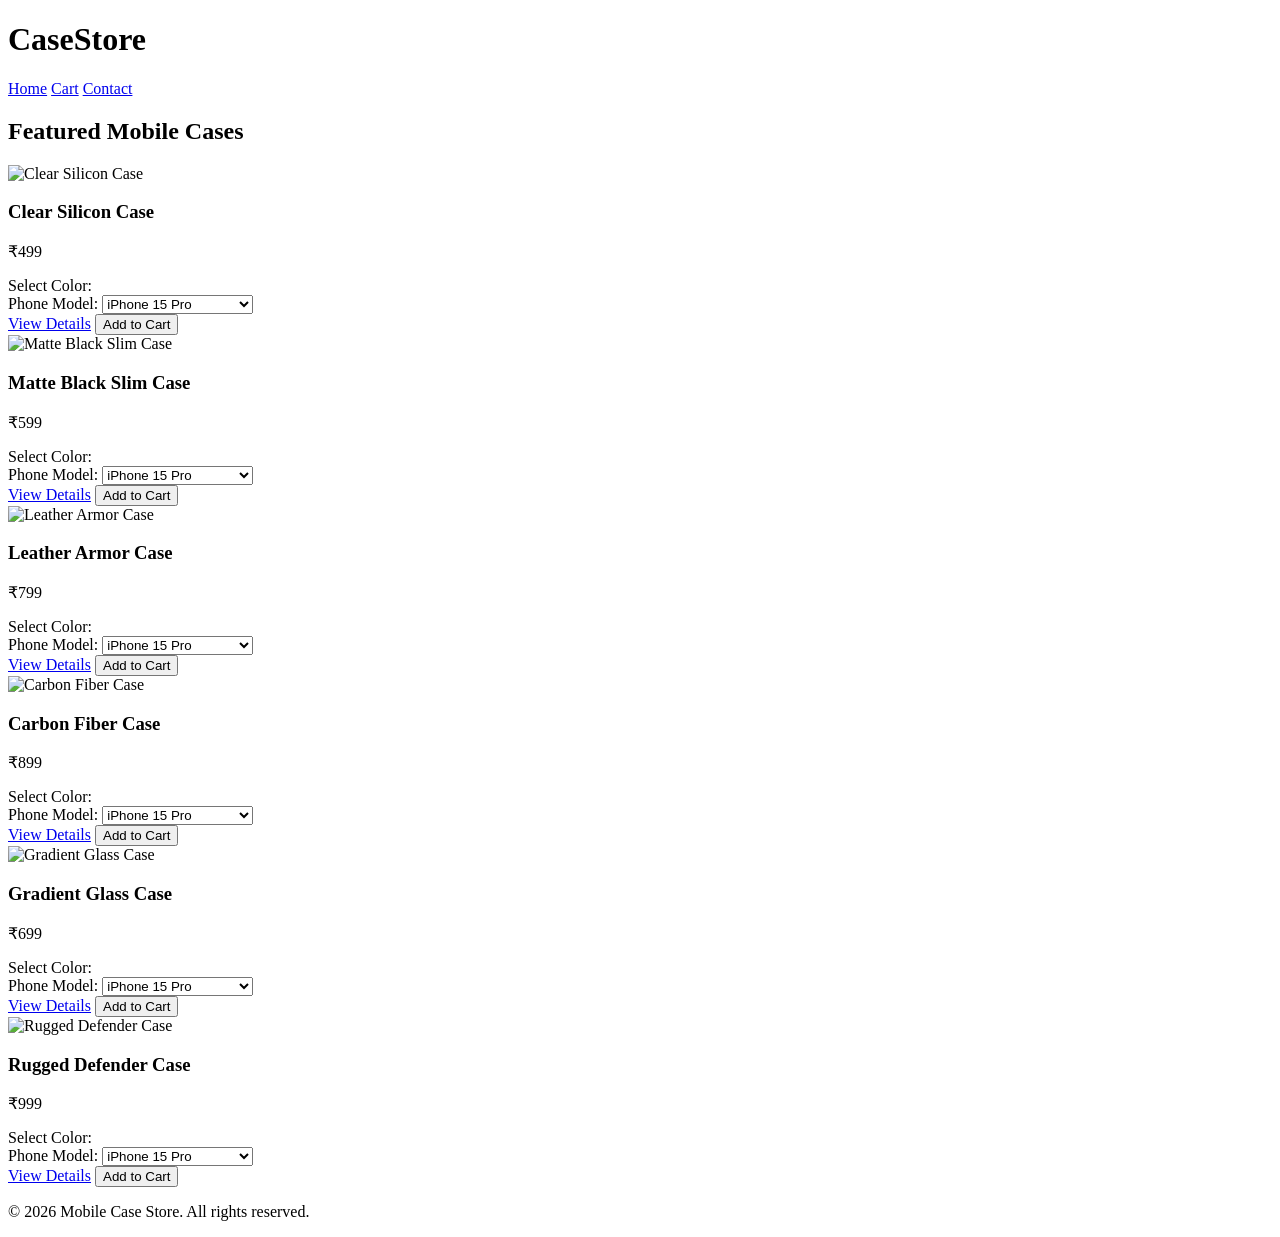
==== index11.html @ 286b9ce1 "Add files via upload" ====
<!DOCTYPE html>
<html lang="en">
<head>
  <meta charset="UTF-8">
  <title>CaseStore - Home</title>
  <link rel="stylesheet" href="style.css">
</head>
<body>

  <header>
    <h1>CaseStore</h1>
    <nav>
      <a href="index.html">Home</a>
      <a href="cart.html">Cart</a>
      <a href="contact.html">Contact</a>
    </nav>
  </header>

  <div class="container">
    <h2>Featured Mobile Cases</h2>

    <div class="product-grid">
      
      <!-- Product 1 -->
      <div class="product-card" id="prod-1">
        <img src="iphone.jpg" alt="Clear Silicon Case">
        <h3>Clear Silicon Case</h3>
        <p class="price">₹499</p>

        <label>Select Color:</label>
        <div class="color-picker">
          <div class="color-circle selected" style="background-color: #e0e0e0;" onclick="selectColor('prod-1', '#e0e0e0', this)"></div>
          <div class="color-circle" style="background-color: #87ceeb;" onclick="selectColor('prod-1', '#87ceeb', this)"></div>
          <div class="color-circle" style="background-color: #98fb98;" onclick="selectColor('prod-1', '#98fb98', this)"></div>
        </div>

        <label for="model-1">Phone Model:</label>
        <select id="model-1">
          <option>iPhone 15 Pro</option>
          <option>iPhone 14</option>
          <option>Samsung Galaxy S24</option>
          <option>Google Pixel 8</option>
        </select>

        <div class="btn-group">
          <a href="product.html?id=1" class="btn btn-secondary">View Details</a>
          <button class="btn" onclick="addToCart('Clear Silicon Case', 499, 'image1.jpg', 'model-1', 'prod-1')">Add to Cart</button>
        </div>
      </div>

      <!-- Product 2 -->
      <div class="product-card" id="prod-2">
        <img src="iphone16 pro.jpg" alt="Matte Black Slim Case">
        <h3>Matte Black Slim Case</h3>
        <p class="price">₹599</p>

        <label>Select Color:</label>
        <div class="color-picker">
          <div class="color-circle selected" style="background-color: #2b2b2b;" onclick="selectColor('prod-2', '#2b2b2b', this)"></div>
          <div class="color-circle" style="background-color: #708090;" onclick="selectColor('prod-2', '#708090', this)"></div>
          <div class="color-circle" style="background-color: #191970;" onclick="selectColor('prod-2', '#191970', this)"></div>
        </div>

        <label for="model-2">Phone Model:</label>
        <select id="model-2">
          <option>iPhone 15 Pro</option>
          <option>iPhone 14</option>
          <option>Samsung Galaxy S24</option>
          <option>Google Pixel 8</option>
        </select>

        <div class="btn-group">
          <a href="product.html?id=2" class="btn btn-secondary">View Details</a>
          <button class="btn" onclick="addToCart('Matte Black Slim Case', 599, 'image2.jpg', 'model-2', 'prod-2')">Add to Cart</button>
        </div>
      </div>

      <!-- Product 3 -->
      <div class="product-card" id="prod-3">
        <img src="iphone 17 pro.jpg" alt="Leather Armor Case">
        <h3>Leather Armor Case</h3>
        <p class="price">₹799</p>

        <label>Select Color:</label>
        <div class="color-picker">
          <div class="color-circle selected" style="background-color: #8b4513;" onclick="selectColor('prod-3', '#8b4513', this)"></div>
          <div class="color-circle" style="background-color: #000000;" onclick="selectColor('prod-3', '#000000', this)"></div>
          <div class="color-circle" style="background-color: #d2b48c;" onclick="selectColor('prod-3', '#d2b48c', this)"></div>
        </div>

        <label for="model-3">Phone Model:</label>
        <select id="model-3">
          <option>iPhone 15 Pro</option>
          <option>iPhone 14</option>
          <option>Samsung Galaxy S24</option>
          <option>Google Pixel 8</option>
        </select>

        <div class="btn-group">
          <a href="product.html?id=3" class="btn btn-secondary">View Details</a>
          <button class="btn" onclick="addToCart('Leather Armor Case', 799, 'image3.jpg', 'model-3', 'prod-3')">Add to Cart</button>
        </div>
      </div>

      <!-- Product 4 -->
      <div class="product-card" id="prod-4">
        <img src="iphone.jpg" alt="Carbon Fiber Case">
        <h3>Carbon Fiber Case</h3>
        <p class="price">₹899</p>

        <label>Select Color:</label>
        <div class="color-picker">
          <div class="color-circle selected" style="background-color: #333333;" onclick="selectColor('prod-4', '#333333', this)"></div>
          <div class="color-circle" style="background-color: #c0c0c0;" onclick="selectColor('prod-4', '#c0c0c0', this)"></div>
          <div class="color-circle" style="background-color: #ff4500;" onclick="selectColor('prod-4', '#ff4500', this)"></div>
        </div>

        <label for="model-4">Phone Model:</label>
        <select id="model-4">
          <option>iPhone 15 Pro</option>
          <option>iPhone 14</option>
          <option>Samsung Galaxy S24</option>
          <option>Google Pixel 8</option>
        </select>

        <div class="btn-group">
          <a href="product.html?id=4" class="btn btn-secondary">View Details</a>
          <button class="btn" onclick="addToCart('Carbon Fiber Case', 899, 'image1.jpg', 'model-4', 'prod-4')">Add to Cart</button>
        </div>
      </div>

      <!-- Product 5 -->
      <div class="product-card" id="prod-5">
        <img src="iphone16 pro.jpg" alt="Gradient Glass Case">
        <h3>Gradient Glass Case</h3>
        <p class="price">₹699</p>

        <label>Select Color:</label>
        <div class="color-picker">
          <div class="color-circle selected" style="background-color: #ff69b4;" onclick="selectColor('prod-5', '#ff69b4', this)"></div>
          <div class="color-circle" style="background-color: #00ffff;" onclick="selectColor('prod-5', '#00ffff', this)"></div>
          <div class="color-circle" style="background-color: #dda0dd;" onclick="selectColor('prod-5', '#dda0dd', this)"></div>
        </div>

        <label for="model-5">Phone Model:</label>
        <select id="model-5">
          <option>iPhone 15 Pro</option>
          <option>iPhone 14</option>
          <option>Samsung Galaxy S24</option>
          <option>Google Pixel 8</option>
        </select>

        <div class="btn-group">
          <a href="product.html?id=5" class="btn btn-secondary">View Details</a>
          <button class="btn" onclick="addToCart('Gradient Glass Case', 699, 'image2.jpg', 'model-5', 'prod-5')">Add to Cart</button>
        </div>
      </div>

      <!-- Product 6 -->
      <div class="product-card" id="prod-6">
        <img src="iphone 17 pro.jpg" alt="Rugged Defender Case">
        <h3>Rugged Defender Case</h3>
        <p class="price">₹999</p>

        <label>Select Color:</label>
        <div class="color-picker">
          <div class="color-circle selected" style="background-color: #556b2f;" onclick="selectColor('prod-6', '#556b2f', this)"></div>
          <div class="color-circle" style="background-color: #4682b4;" onclick="selectColor('prod-6', '#4682b4', this)"></div>
          <div class="color-circle" style="background-color: #b22222;" onclick="selectColor('prod-6', '#b22222', this)"></div>
        </div>

        <label for="model-6">Phone Model:</label>
        <select id="model-6">
          <option>iPhone 15 Pro</option>
          <option>iPhone 14</option>
          <option>Samsung Galaxy S24</option>
          <option>Google Pixel 8</option>
        </select>

        <div class="btn-group">
          <a href="product.html?id=6" class="btn btn-secondary">View Details</a>
          <button class="btn" onclick="addToCart('Rugged Defender Case', 999, 'image3.jpg', 'model-6', 'prod-6')">Add to Cart</button>
        </div>
      </div>

    </div>
  </div>

  <script>
    const selectedCardColors = {
      'prod-1': '#e0e0e0',
      'prod-2': '#2b2b2b',
      'prod-3': '#8b4513',
      'prod-4': '#333333',
      'prod-5': '#ff69b4',
      'prod-6': '#556b2f'
    };

    function selectColor(prodId, color, element) {
      selectedCardColors[prodId] = color;
      const circles = element.parentElement.getElementsByClassName('color-circle');
      for (let c of circles) {
        c.classList.remove('selected');
      }
      element.classList.add('selected');
    }

    function addToCart(name, price, image, modelSelectId, prodId) {
      const model = document.getElementById(modelSelectId).value;
      const color = selectedCardColors[prodId];
      const qty = 1;

      const item = { name, price, image, model, color, qty };

      let cart = JSON.parse(localStorage.getItem("cart")) || [];
      cart.push(item);
      localStorage.setItem("cart", JSON.stringify(cart));

      alert(`${name} (${model}) added to cart!`);
    }
  </script>

  <footer>
    <p>&copy; 2026 Mobile Case Store. All rights reserved.</p>
  </footer>

</body>
</html>
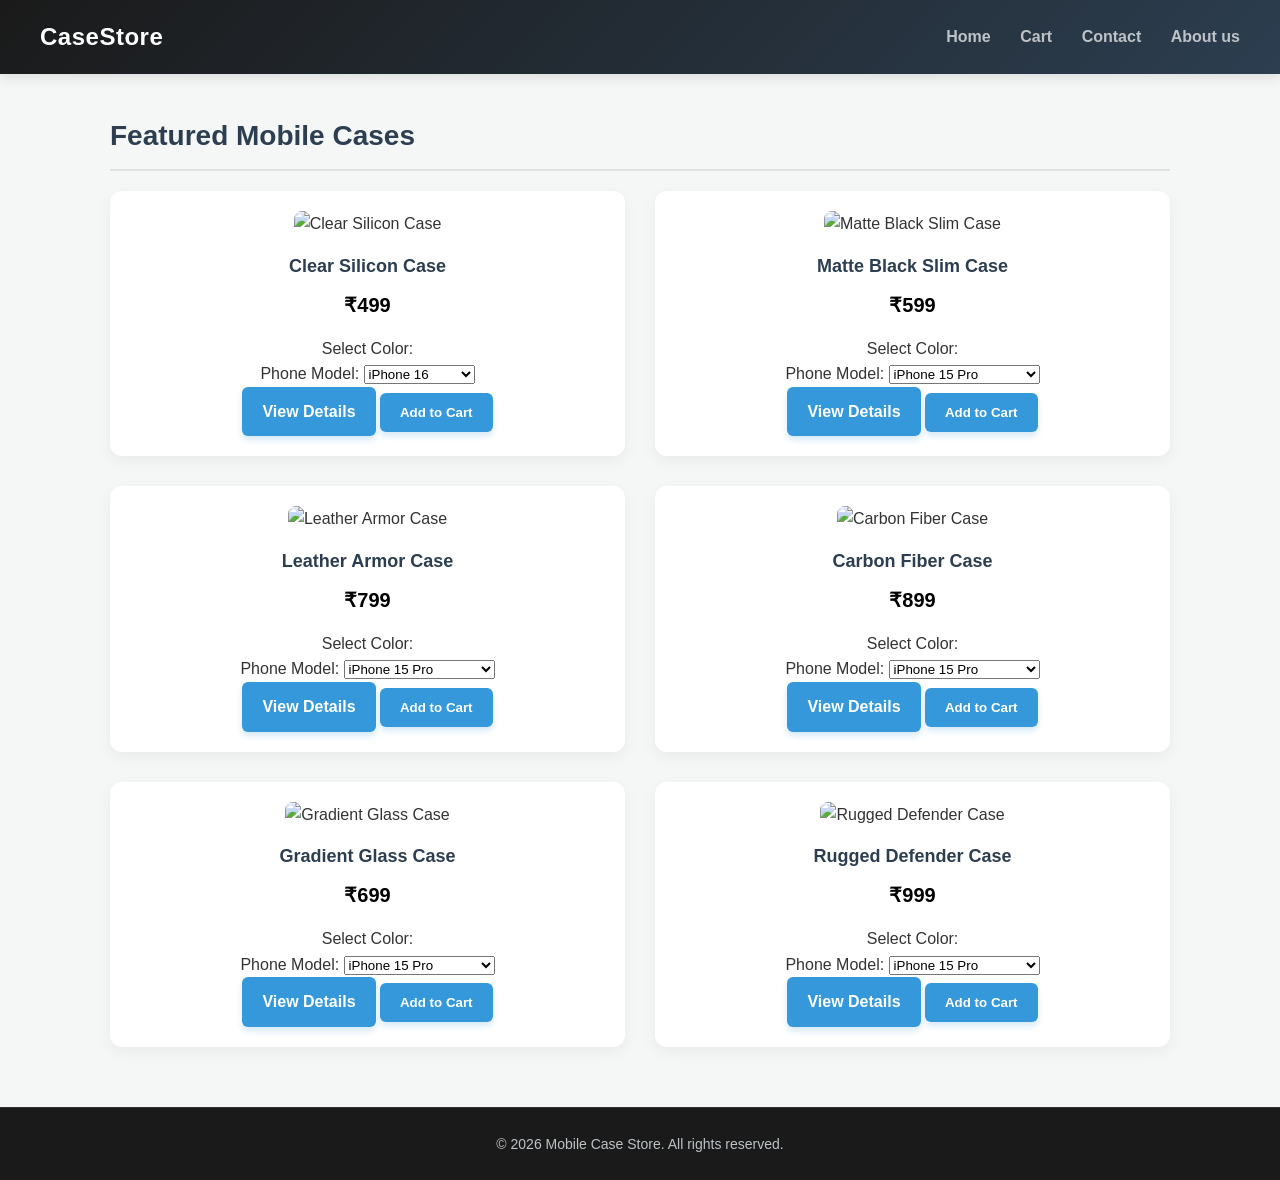
==== commit 67e9caf6: "Add About us link to navigation Added 'About us' link to the navigation menu." ====
--- a/index11.html
+++ b/index11.html
@@ -13,6 +13,7 @@
       <a href="index.html">Home</a>
       <a href="cart.html">Cart</a>
       <a href="contact.html">Contact</a>
+      <a href="about.html">About us</a>
     </nav>
   </header>
 
@@ -36,21 +37,21 @@
 
         <label for="model-1">Phone Model:</label>
         <select id="model-1">
-          <option>iPhone 15 Pro</option>
-          <option>iPhone 14</option>
-          <option>Samsung Galaxy S24</option>
-          <option>Google Pixel 8</option>
+          <option>iPhone 16</option>
+          <option>iPhone 16 plus</option>
+          <option>iphone 17 </option>
+          <option>iphone 18</option>
         </select>
 
         <div class="btn-group">
           <a href="product.html?id=1" class="btn btn-secondary">View Details</a>
-          <button class="btn" onclick="addToCart('Clear Silicon Case', 499, 'image1.jpg', 'model-1', 'prod-1')">Add to Cart</button>
+          <button class="btn" onclick="addToCart('Clear Silicon Case', 499, 'iphone.jpg', 'model-1', 'prod-1')">Add to Cart</button>
         </div>
       </div>
 
       <!-- Product 2 -->
       <div class="product-card" id="prod-2">
-        <img src="iphone16 pro.jpg" alt="Matte Black Slim Case">
+        <img src="iphone 16 pro.jpg" alt="Matte Black Slim Case">
         <h3>Matte Black Slim Case</h3>
         <p class="price">₹599</p>
 
@@ -71,7 +72,7 @@
 
         <div class="btn-group">
           <a href="product.html?id=2" class="btn btn-secondary">View Details</a>
-          <button class="btn" onclick="addToCart('Matte Black Slim Case', 599, 'image2.jpg', 'model-2', 'prod-2')">Add to Cart</button>
+          <button class="btn" onclick="addToCart('Matte Black Slim Case', 599, 'iphone 16 pro.jpg', 'model-2', 'prod-2')">Add to Cart</button>
         </div>
       </div>
 
@@ -98,7 +99,7 @@
 
         <div class="btn-group">
           <a href="product.html?id=3" class="btn btn-secondary">View Details</a>
-          <button class="btn" onclick="addToCart('Leather Armor Case', 799, 'image3.jpg', 'model-3', 'prod-3')">Add to Cart</button>
+          <button class="btn" onclick="addToCart('Leather Armor Case', 799, 'iphone 17 pro.jpg', 'model-3', 'prod-3')">Add to Cart</button>
         </div>
       </div>
 
@@ -125,13 +126,13 @@
 
         <div class="btn-group">
           <a href="product.html?id=4" class="btn btn-secondary">View Details</a>
-          <button class="btn" onclick="addToCart('Carbon Fiber Case', 899, 'image1.jpg', 'model-4', 'prod-4')">Add to Cart</button>
+          <button class="btn" onclick="addToCart('Carbon Fiber Case', 899, 'iphone.jpg', 'model-4', 'prod-4')">Add to Cart</button>
         </div>
       </div>
 
       <!-- Product 5 -->
       <div class="product-card" id="prod-5">
-        <img src="iphone16 pro.jpg" alt="Gradient Glass Case">
+        <img src="iphone 16 pro.jpg" alt="Gradient Glass Case">
         <h3>Gradient Glass Case</h3>
         <p class="price">₹699</p>
 
@@ -152,7 +153,7 @@
 
         <div class="btn-group">
           <a href="product.html?id=5" class="btn btn-secondary">View Details</a>
-          <button class="btn" onclick="addToCart('Gradient Glass Case', 699, 'image2.jpg', 'model-5', 'prod-5')">Add to Cart</button>
+          <button class="btn" onclick="addToCart('Gradient Glass Case', 699, 'iphone 16 pro.jpg', 'model-5', 'prod-5')">Add to Cart</button>
         </div>
       </div>
 
@@ -179,7 +180,7 @@
 
         <div class="btn-group">
           <a href="product.html?id=6" class="btn btn-secondary">View Details</a>
-          <button class="btn" onclick="addToCart('Rugged Defender Case', 999, 'image3.jpg', 'model-6', 'prod-6')">Add to Cart</button>
+          <button class="btn" onclick="addToCart('Rugged Defender Case', 999, 'iphone 17 pro.jpg', 'model-6', 'prod-6')">Add to Cart</button>
         </div>
       </div>
 
@@ -225,4 +226,4 @@
   </footer>
 
 </body>
-</html>+</html>
--- a/style.css
+++ b/style.css
@@ -0,0 +1,212 @@
+/* Basic Page Reset */
+* {
+  box-sizing: border-box;
+  margin: 0;
+  padding: 0;
+  font-family: 'Segoe UI', Tahoma, Geneva, Verdana, sans-serif;
+}
+
+body {
+  background-color: #f4f7f6;
+  color: #333;
+  line-height: 1.6;
+}
+
+/* Header & Navigation */
+header {
+  background: linear-gradient(135deg, #1a1a1a, #2c3e50);
+  color: #fff;
+  padding: 18px 40px;
+  display: flex;
+  justify-content: space-between;
+  align-items: center;
+  box-shadow: 0 4px 12px rgba(0, 0, 0, 0.1);
+  position: sticky;
+  top: 0;
+  z-index: 1000;
+}
+
+header h1 {
+  font-size: 24px;
+  letter-spacing: 0.5px;
+}
+
+nav a {
+  color: #bdc3c7;
+  text-decoration: none;
+  margin-left: 25px;
+  font-weight: 600;
+  transition: color 0.3s ease;
+}
+
+nav a:hover {
+  color: #ffffff;
+}
+
+/* Page Layout Container */
+.container {
+  max-width: 1100px;
+  margin: 40px auto;
+  padding: 0 20px;
+}
+
+/* Headings */
+h2 {
+  font-size: 28px;
+  color: #2c3e50;
+  margin-bottom: 20px;
+  border-bottom: 2px solid #e0e0e0;
+  padding-bottom: 10px;
+}
+
+/* Product Grid */
+.product-grid {
+  display: grid;
+  grid-template-columns: repeat(2, 1fr);
+  gap: 30px;
+  margin-top: 20px;
+}
+
+.product-card {
+  background: #fff;
+  border: none;
+  border-radius: 12px;
+  padding: 20px;
+  text-align: center;
+  box-shadow: 0 5px 15px rgba(0, 0, 0, 0.05);
+  transition: transform 0.3s ease, box-shadow 0.3s ease;
+}
+
+.product-card:hover {
+  transform: translateY(-8px);
+  box-shadow: 0 12px 25px rgba(0, 0, 0, 0.12);
+}
+
+.product-card img {
+  width: 100%;
+  height: 220px;
+  object-fit: contain;
+  border-radius: 8px;
+  transition: transform 0.3s ease;
+}
+
+.product-card:hover img {
+  transform: scale(1.03);
+}
+
+.product-card h3 {
+  margin: 15px 0 8px;
+  font-size: 18px;
+  color: #2c3e50;
+}
+
+.price {
+  color: #000000;
+  font-weight: bold;
+  font-size: 20px;
+  margin-bottom: 15px;
+}
+
+/* Buttons */
+.btn {
+  display: inline-block;
+  background-color: #3498db;
+  color: #fff;
+  padding: 12px 20px;
+  border: none;
+  border-radius: 6px;
+  text-decoration: none;
+  cursor: pointer;
+  font-weight: 600;
+  transition: background-color 0.2s ease, transform 0.1s ease;
+  box-shadow: 0 4px 6px rgba(52, 152, 219, 0.2);
+}
+
+.btn:hover {
+  background-color: #2980b9;
+}
+
+.btn:active {
+  transform: scale(0.97);
+}
+
+/* Product Detail Layout */
+.detail-container {
+  display: flex;
+  flex-wrap: wrap;
+  gap: 40px;
+  background: #fff;
+  padding: 30px;
+  border-radius: 12px;
+  box-shadow: 0 5px 20px rgba(0, 0, 0, 0.06);
+  align-items: center;
+}
+
+.detail-container img {
+  width: 350px;
+  height: 400px;
+  object-fit: cover;
+  border-radius: 10px;
+  box-shadow: 0 4px 15px rgba(0, 0, 0, 0.08);
+}
+
+/* Tables & Forms */
+table {
+  width: 100%;
+  border-collapse: collapse;
+  margin-top: 20px;
+  background: #fff;
+  border-radius: 10px;
+  overflow: hidden;
+  box-shadow: 0 4px 15px rgba(0, 0, 0, 0.05);
+}
+
+table th, table td {
+  padding: 15px;
+  text-align: left;
+  border-bottom: 1px solid #edf2f7;
+}
+
+table th {
+  background-color: #f8fafc;
+  color: #2c3e50;
+  font-weight: 600;
+}
+
+table tr:hover {
+  background-color: #fdfefe;
+}
+
+form label {
+  display: block;
+  margin-top: 15px;
+  font-weight: 600;
+  color: #4a5568;
+}
+
+form input, form select, form textarea {
+  width: 100%;
+  padding: 12px;
+  margin-top: 6px;
+  border: 1px solid #cbd5e0;
+  border-radius: 6px;
+  font-size: 15px;
+  transition: border-color 0.2s ease, box-shadow 0.2s ease;
+}
+
+form input:focus, form select:focus, form textarea:focus {
+  outline: none;
+  border-color: #3498db;
+  box-shadow: 0 0 0 3px rgba(52, 152, 219, 0.15);
+}
+
+/* Footer */
+footer {
+  text-align: center;
+  padding: 25px;
+  margin-top: 60px;
+  background: #1a1a1a;
+  color: #bdc3c7;
+  font-size: 14px;
+  border-top: 1px solid #333;
+}
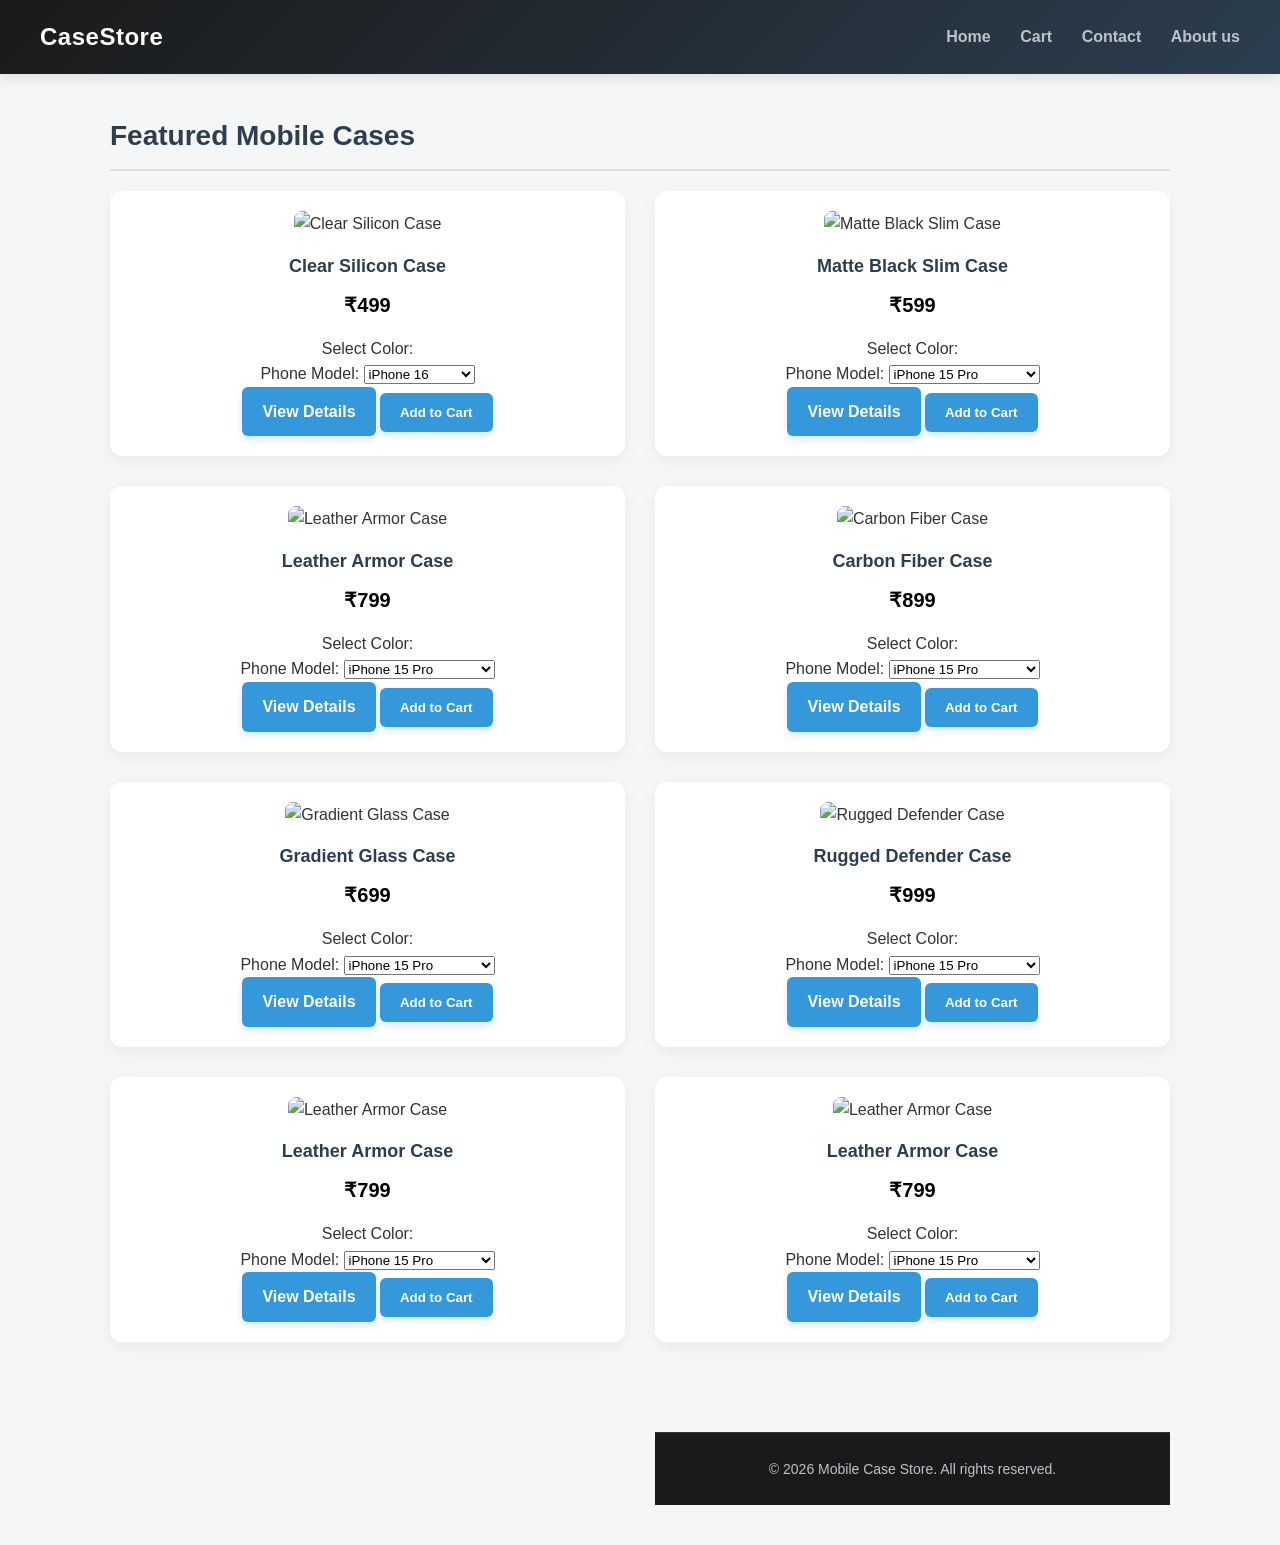
==== commit a869471a: "Enhance product display in index11.html The HTML structure has been updated to include additional pr" ====
--- a/index11.html
+++ b/index11.html
@@ -183,9 +183,58 @@
           <button class="btn" onclick="addToCart('Rugged Defender Case', 999, 'iphone 17 pro.jpg', 'model-6', 'prod-6')">Add to Cart</button>
         </div>
       </div>
-
-    </div>
-  </div>
+      <!-- Product 7 -->
+      <div class="product-card" id="prod-3">
+        <img src="iphone 17 pro.jpg" alt="Leather Armor Case">
+        <h3>Leather Armor Case</h3>
+        <p class="price">₹799</p>
+
+        <label>Select Color:</label>
+        <div class="color-picker">
+          <div class="color-circle selected" style="background-color: #8b4513;" onclick="selectColor('prod-7', '#8b4513', this)"></div>
+          <div class="color-circle" style="background-color: #000000;" onclick="selectColor('prod-7', '#000000', this)"></div>
+          <div class="color-circle" style="background-color: #d2b48c;" onclick="selectColor('prod-7', '#d2b48c', this)"></div>
+        </div>
+
+        <label for="model-7">Phone Model:</label>
+        <select id="model-7">
+          <option>iPhone 15 Pro</option>
+          <option>iPhone 14</option>
+          <option>Samsung Galaxy S24</option>
+          <option>Google Pixel 8</option>
+        </select>
+
+        <div class="btn-group">
+          <a href="product.html?id=7" class="btn btn-secondary">View Details</a>
+          <button class="btn" onclick="addToCart('Leather Armor Case', 799, 'iphone 17 pro.jpg', 'model-7', 'prod-7')">Add to Cart</button>
+        </div>
+      </div>
+       <!-- Product 8 -->
+      <div class="product-card" id="prod-8">
+        <img src="iphone 17 pro.jpg" alt="Leather Armor Case">
+        <h3>Leather Armor Case</h3>
+        <p class="price">₹799</p>
+
+        <label>Select Color:</label>
+        <div class="color-picker">
+          <div class="color-circle selected" style="background-color: #8b4513;" onclick="selectColor('prod-7', '#8b4513', this)"></div>
+          <div class="color-circle" style="background-color: #000000;" onclick="selectColor('prod-7', '#000000', this)"></div>
+          <div class="color-circle" style="background-color: #d2b48c;" onclick="selectColor('prod-7', '#d2b48c', this)"></div>
+        </div>
+
+        <label for="model-8">Phone Model:</label>
+        <select id="model-8">
+          <option>iPhone 15 Pro</option>
+          <option>iPhone 14</option>
+          <option>Samsung Galaxy S24</option>
+          <option>Google Pixel 8</option>
+        </select>
+
+        <div class="btn-group">
+          <a href="product.html?id=8" class="btn btn-secondary">View Details</a>
+          <button class="btn" onclick="addToCart('Leather Armor Case', 799, 'iphone 17 pro.jpg', 'model-8', 'prod-8')">Add to Cart</button>
+        </div>
+      </div>
 
   <script>
     const selectedCardColors = {
@@ -194,7 +243,9 @@
       'prod-3': '#8b4513',
       'prod-4': '#333333',
       'prod-5': '#ff69b4',
-      'prod-6': '#556b2f'
+      'prod-6': '#556b2f',
+      'prod-7': '#556b2f',
+      'prod-8': '#556b2f'
     };
 
     function selectColor(prodId, color, element) {
@@ -220,10 +271,10 @@
       alert(`${name} (${model}) added to cart!`);
     }
   </script>
-
+<div></div>
   <footer>
     <p>&copy; 2026 Mobile Case Store. All rights reserved.</p>
   </footer>
-
+</div>
 </body>
 </html>
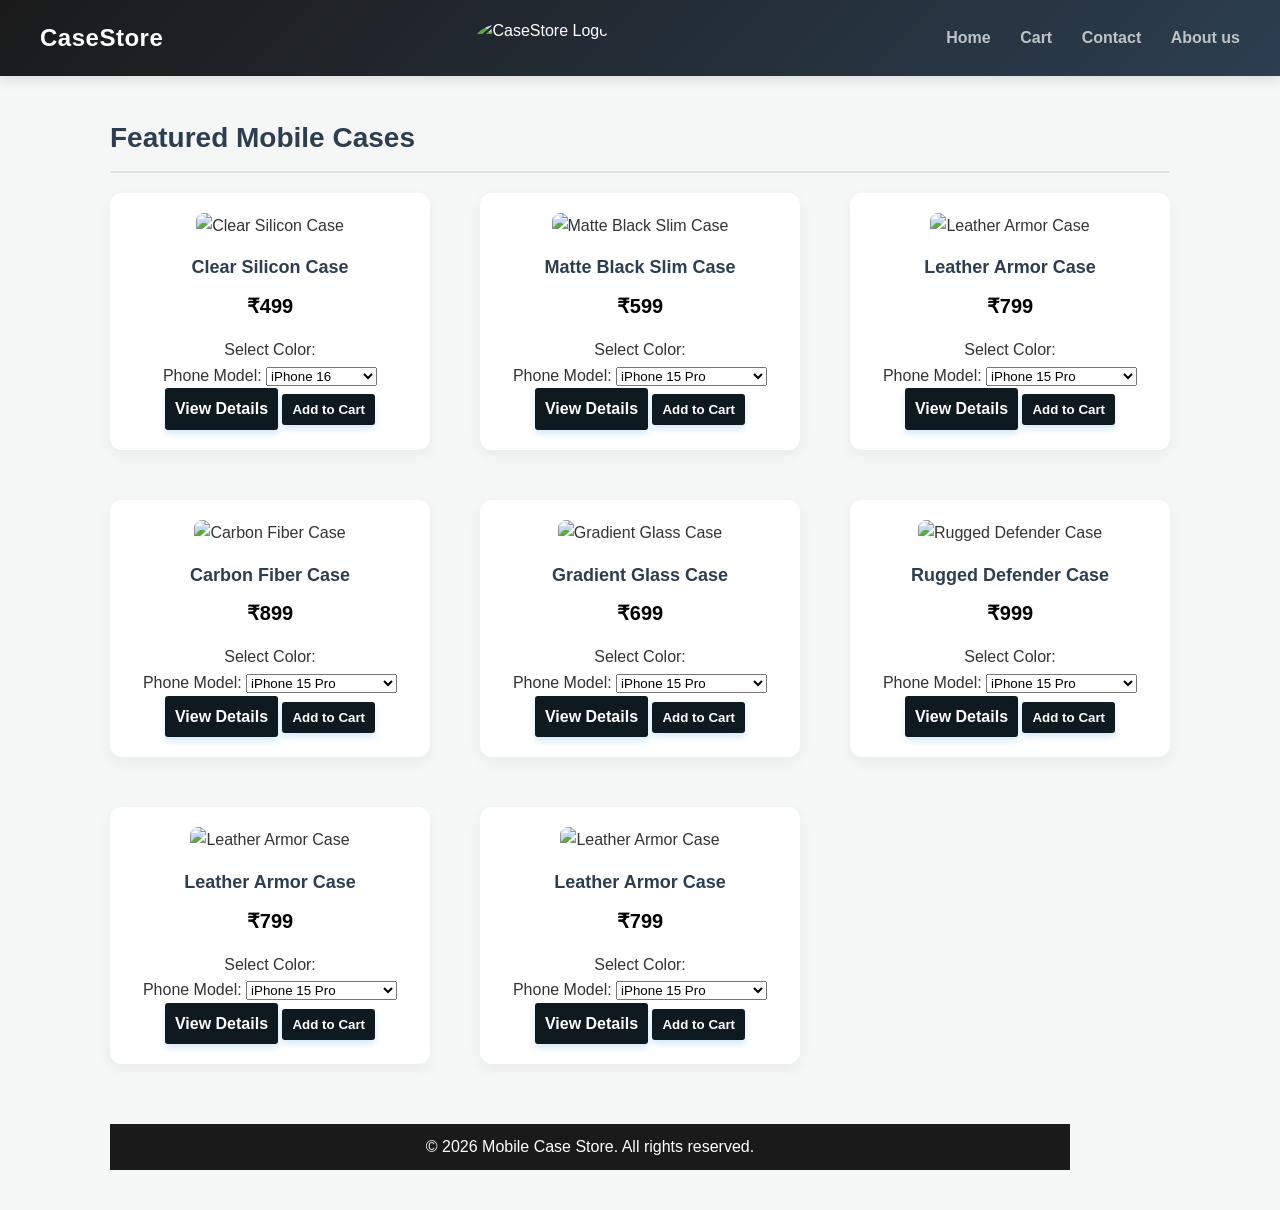
==== commit e5e9a480: "Add logo and update product card structure Added a logo to the header and updated the product card s" ====
--- a/index11.html
+++ b/index11.html
@@ -9,6 +9,9 @@
 
   <header>
     <h1>CaseStore</h1>
+     <div class="logo-container">
+      <img src="logo.jpg" alt="CaseStore Logo" class="logo"></img>
+    </div>
     <nav>
       <a href="index.html">Home</a>
       <a href="cart.html">Cart</a>
--- a/style.css
+++ b/style.css
@@ -25,6 +25,18 @@
   top: 0;
   z-index: 1000;
 }
+.logo-container {
+    display: flex;
+    align-items: center;
+    gap: 12px; /* Space between logo image and text */
+}
+
+.logo {
+    height: 40px; /* Adjust this value to make your logo bigger or smaller */
+    width: auto;
+    border-radius: 50%;
+    object-fit: cover;
+}
 
 header h1 {
   font-size: 24px;
@@ -62,8 +74,8 @@
 /* Product Grid */
 .product-grid {
   display: grid;
-  grid-template-columns: repeat(2, 1fr);
-  gap: 30px;
+  grid-template-columns: repeat(3, 1fr);
+  gap: 50px;
   margin-top: 20px;
 }
 
@@ -110,11 +122,11 @@
 /* Buttons */
 .btn {
   display: inline-block;
-  background-color: #3498db;
+  background-color: #0e1920;
   color: #fff;
-  padding: 12px 20px;
+  padding: 8px 10px;
   border: none;
-  border-radius: 6px;
+  border-radius: 3px;
   text-decoration: none;
   cursor: pointer;
   font-weight: 600;
@@ -201,12 +213,17 @@
 }
 
 /* Footer */
+body {
+    margin: 0;
+    padding: 0;
+}
+
 footer {
-  text-align: center;
-  padding: 25px;
-  margin-top: 60px;
-  background: #1a1a1a;
-  color: #bdc3c7;
-  font-size: 14px;
-  border-top: 1px solid #333;
-}+    width: 300%;
+    background-color: #1a1a1a;
+    color: #ffffff;
+    text-align: center;
+    padding: 10px 0;
+    margin-top: 10px;
+    box-sizing: border-box;
+}
